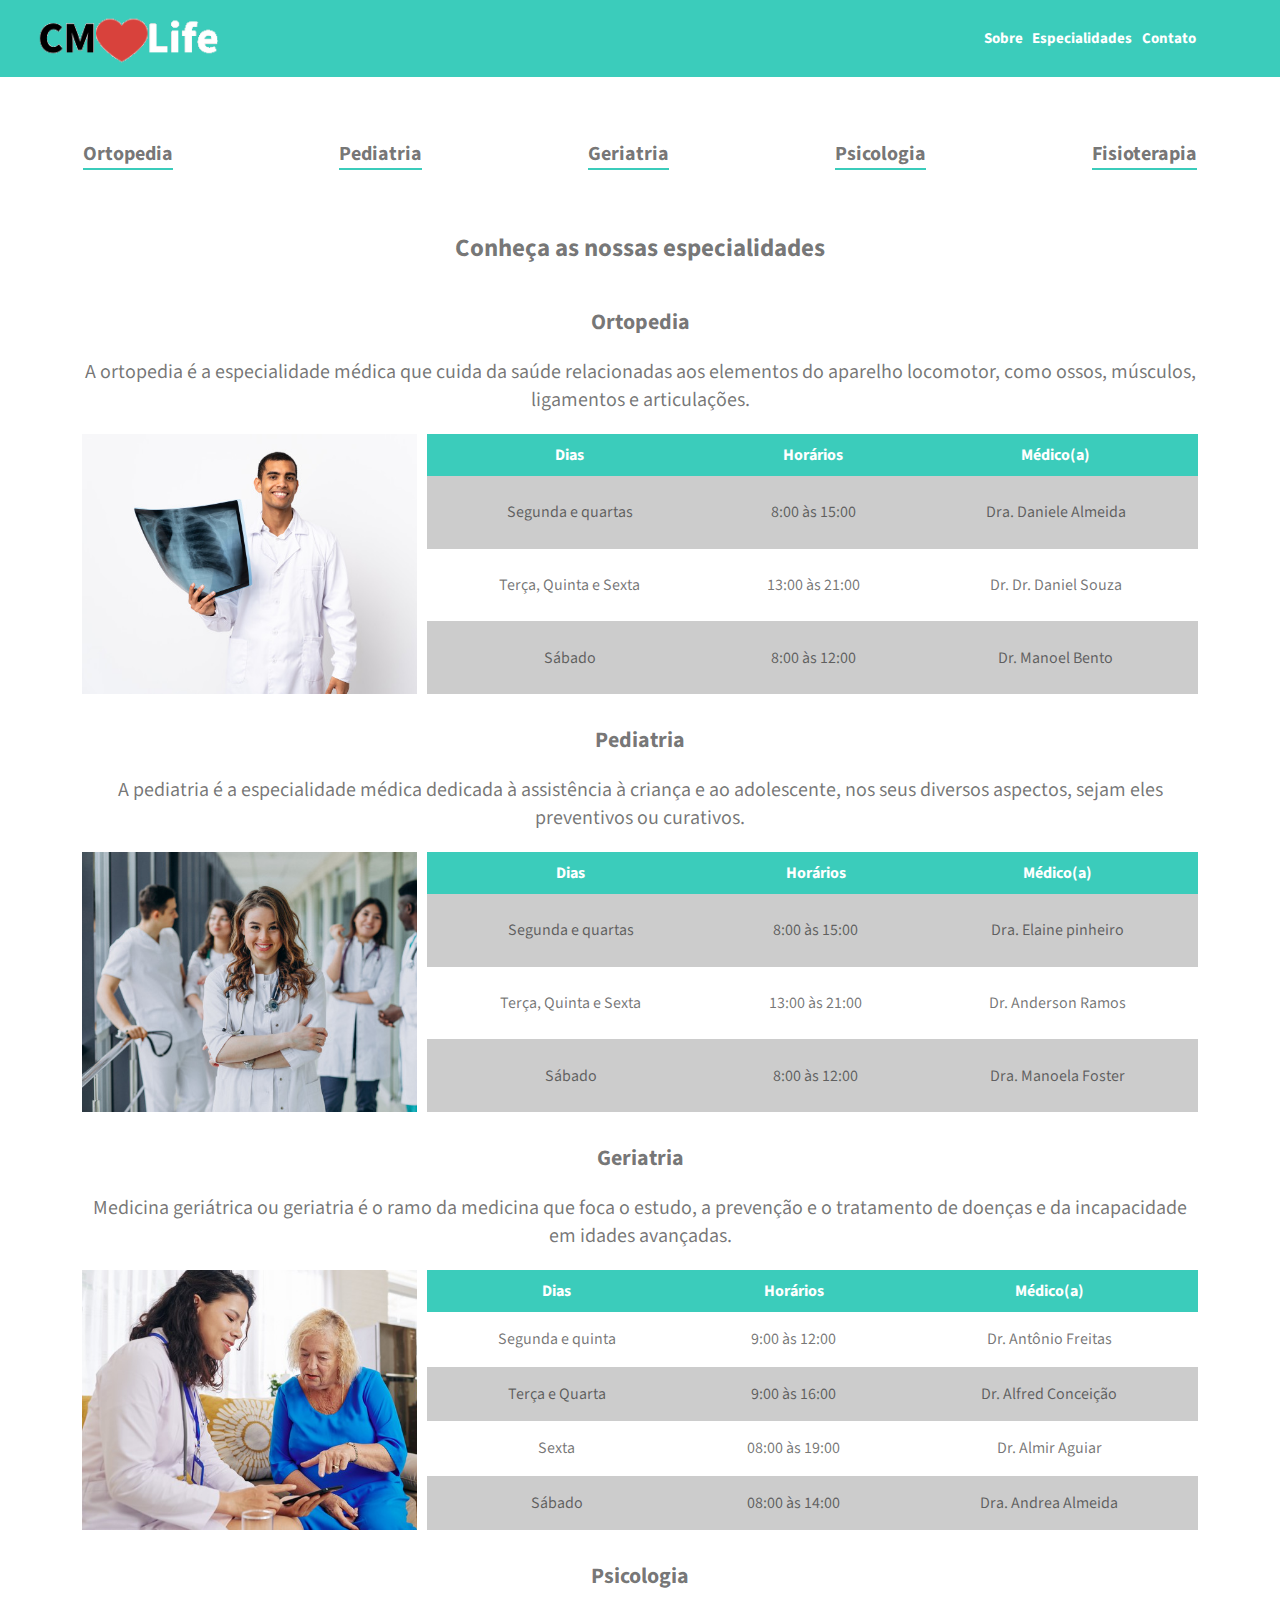
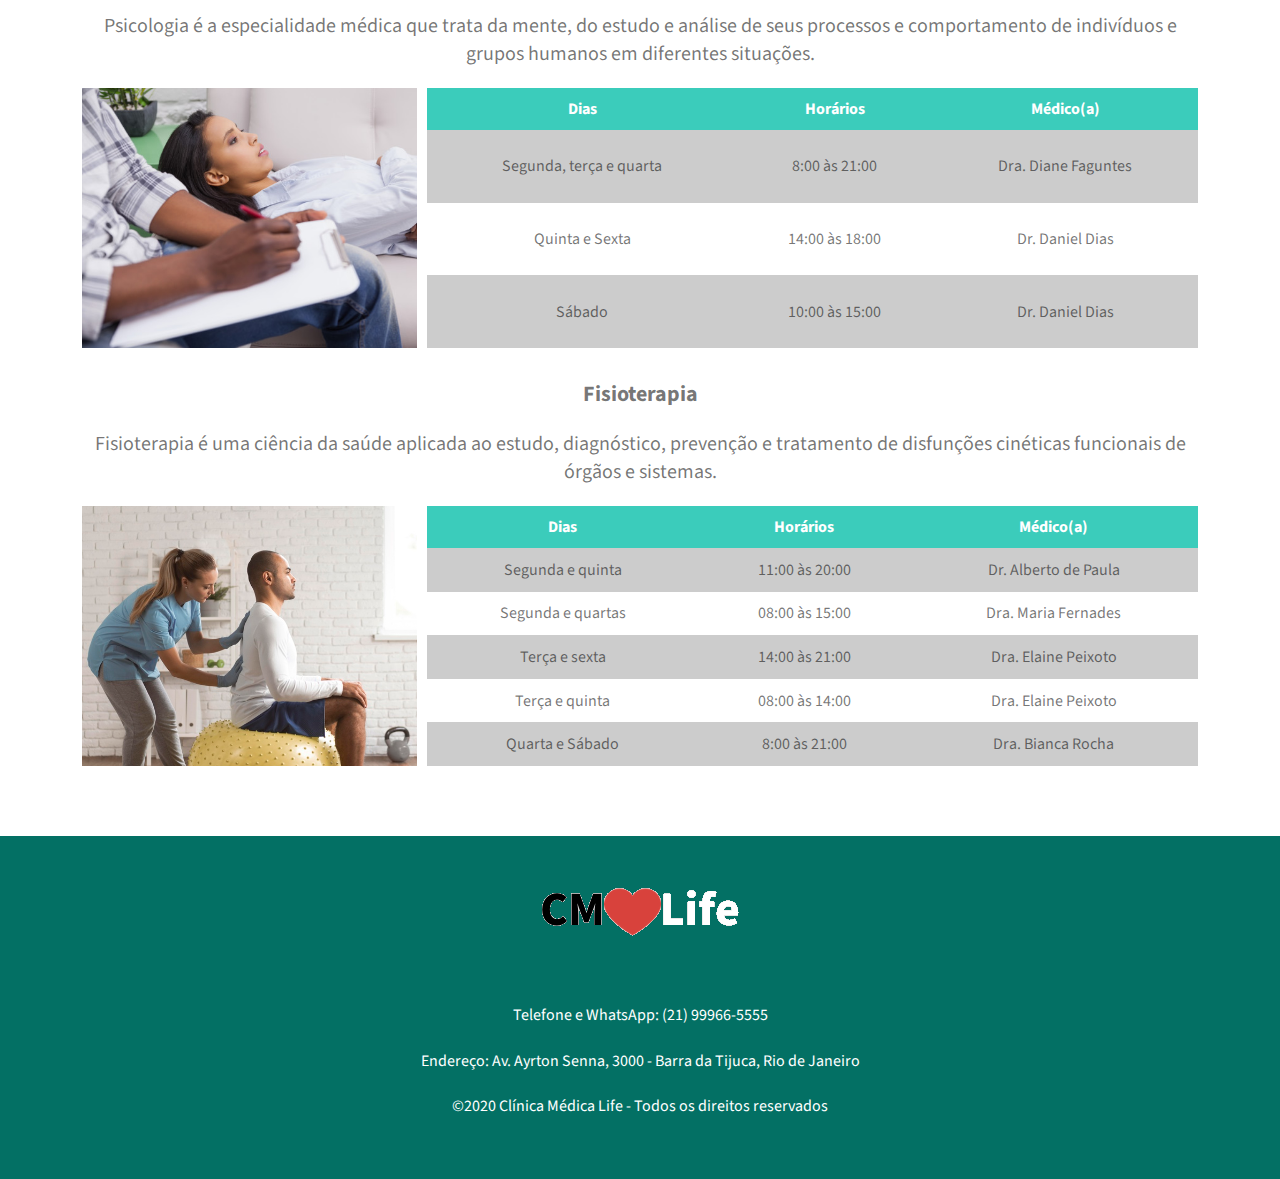
==== especialidades.html @ 5191e272 "correções de espaçamento" ====
<!DOCTYPE html>
<html lang="pt-br">

<head>
    <meta charset="UTF-8">
    <meta name="viewport" content="width=device-width, initial-scale=1.0">
    <link rel="stylesheet" href="css/estilos-home.css">
    <link rel="stylesheet" href="css/estilos-especialidades.css">
    <link rel="stylesheet" href="https://fonts.googleapis.com/css2?family=Source+Sans+Pro:ital,wght@0,200;0,300;0,400;0,600;0,700;0,900;1,200;1,300;1,400;1,600;1,700;1,900&display=swap
    ">
    <title>CMLife - Especialidades</title>
</head>

<body>
    <header>
        <div class="topo">
            <div class="logo-topo">
                <a href="index.html"><img src="assets/logo.png" alt="Logo CMLife" title="Clíniva Médica Life"></a>
            </div>
            <nav class="links-nav">
                <a href="#sobre">Sobre</a>
                <a href="especialidades.html">Especialidades</a>
                <a href="#contato">Contato</a>
            </nav>
        </div>
    </header>
    <main>
        <div class="topo-especialidades">
            <nav class="links-nav-especialidades">
                <a href="#ortopedia">Ortopedia</a>
                <a href="#pediatria">Pediatria</a>
                <a href="#geriatria">Geriatria</a>
                <a href="#psicologia">Psicologia</a>
                <a href="#fisioterapia">Fisioterapia</a>
            </nav>

            <div>
                <h1>Conheça as nossas especialidades</h1>
            </div>
        </div>
        <div class="sobre" id="ortopedia">
            <div class="especilidades-descricao">
                <div>
                    <h2>Ortopedia</h2>
                    <p>A ortopedia é a especialidade médica que cuida da saúde relacionadas aos elementos do aparelho
                        locomotor, como ossos, músculos, ligamentos e articulações.
                    </p>
                </div>
                <div class="div-img-e-tabela">
                    <div class="img-medico">
                    </div>
                    <div class="div-tabela">
                        <table class="tabela">
                            <thead>
                                <tr>
                                    <th>Dias</th>
                                    <th>Horários</th>
                                    <th>Médico(a)</th>
                                </tr>
                            </thead>
                            <tbody>
                                <tr>
                                    <td>Segunda e quartas</td>
                                    <td>8:00 às 15:00</td>
                                    <td>Dra. Daniele Almeida</td>
                                </tr>
                                <tr>
                                    <td>Terça, Quinta e Sexta</td>
                                    <td>13:00 às 21:00</td>
                                    <td>Dr. Dr. Daniel Souza</td>

                                </tr>
                                <tr>

                                    <td>Sábado</td>
                                    <td>8:00 às 12:00</td>
                                    <td>Dr. Manoel Bento</td>

                                </tr>
                        </table>
                    </div>
                </div>
            </div>
            <div class="especilidades-descricao" id="pediatria">
                <div>
                    <h2>Pediatria</h2>
                    <p>A pediatria é a especialidade médica dedicada à assistência à criança e ao adolescente, nos
                        seus
                        diversos aspectos, sejam eles preventivos ou curativos.
                    </p>
                </div>
                <div class="div-img-e-tabela">
                    <div class="img-medico">
                    </div>
                    <div class="div-tabela">
                        <table class="tabela">
                            <thead>
                                <tr>
                                    <th>Dias</th>
                                    <th>Horários</th>
                                    <th>Médico(a)</th>
                                </tr>
                            </thead>
                            <tbody>
                                <tr>
                                    <td>Segunda e quartas</td>
                                    <td>8:00 às 15:00</td>
                                    <td>Dra. Elaine pinheiro</td>
                                </tr>
                                <tr>
                                    <td>Terça, Quinta e Sexta</td>
                                    <td>13:00 às 21:00</td>
                                    <td>Dr. Anderson Ramos</td>
                                </tr>
                                <tr>
                                    <td>Sábado</td>
                                    <td>8:00 às 12:00</td>
                                    <td>Dra. Manoela Foster</td>
                                </tr>
                            </tbody>
                        </table>
                    </div>
                </div>
            </div>
            <div class="especilidades-descricao" id="geriatria">
                <div>
                    <h2>Geriatria</h2>
                    <p>Medicina geriátrica ou geriatria é o ramo da medicina que foca o estudo, a prevenção e o
                        tratamento
                        de doenças e da incapacidade em idades avançadas.
                    </p>
                </div>
                <div class="div-img-e-tabela">
                    <div class="img-medico">
                    </div>
                    <div class="div-tabela">
                        <table class="tabela">
                            <thead>
                                <tr>
                                    <th>Dias</th>
                                    <th>Horários</th>
                                    <th>Médico(a)</th>
                                </tr>
                            </thead>
                            <tbody>
                                <tr>
                                    <td>Segunda e quinta</td>
                                    <td>9:00 às 12:00</td>
                                    <td>Dr. Antônio Freitas</td>
                                </tr>
                                <tr>
                                    <td>Terça e Quarta</td>
                                    <td>9:00 às 16:00</td>
                                    <td>Dr. Alfred Conceição</td>
                                </tr>
                                <tr>
                                    <td>Sexta</td>
                                    <td>08:00 às 19:00</td>
                                    <td>Dr. Almir Aguiar</td>
                                </tr>
                                <tr>
                                    <td>Sábado</td>
                                    <td>08:00 às 14:00</td>
                                    <td>Dra. Andrea Almeida</td>
                                </tr>
                            </tbody>
                        </table>
                    </div>
                </div>
            </div>
            <div class="especilidades-descricao" id="psicologia">
                <div>
                    <h2>Psicologia</h2>
                    <p>Psicologia é a especialidade médica que trata da mente, do estudo e análise de seus
                        processos e
                        comportamento de indivíduos e grupos humanos em diferentes situações.
                    </p>
                </div>
                <div class="div-img-e-tabela">
                    <div class="img-medico"> </div>
                    <div class="div-tabela">
                        <table class="tabela">
                            <thead>
                                <tr>
                                    <th>Dias</th>
                                    <th>Horários</th>
                                    <th>Médico(a)</th>
                                </tr>
                            </thead>
                            <tbody>
                                <tr>
                                    <td>Segunda, terça e quarta</td>
                                    <td>8:00 às 21:00</td>
                                    <td>Dra. Diane Faguntes</td>

                                </tr>
                                <tr>

                                    <td>Quinta e Sexta</td>
                                    <td>14:00 às 18:00</td>
                                    <td>Dr. Daniel Dias</td>
                                </tr>
                                <tr>
                                    <td>Sábado</td>
                                    <td>10:00 às 15:00</td>
                                    <td>Dr. Daniel Dias</td>
                                </tr>
                            </tbody>
                        </table>
                    </div>
                </div>
            </div>
            <div class="especilidades-descricao" id="fisioterapia">
                <div>
                    <h2>Fisioterapia</h2>
                    <p>Fisioterapia é uma ciência da saúde aplicada ao estudo, diagnóstico, prevenção e
                        tratamento de disfunções cinéticas funcionais de órgãos e sistemas.
                    </p>
                </div>
                <div class="div-img-e-tabela">
                    <div class="img-medico">
                    </div>
                    <div class="div-tabela">
                        <table class="tabela">
                            <thead>
                                <tr>
                                    <th>Dias</th>
                                    <th>Horários</th>
                                    <th>Médico(a)</th>
                                </tr>
                            </thead>
                            <tbody>
                                <tr>
                                    <td>Segunda e quinta</td>
                                    <td>11:00 às 20:00</td>
                                    <td>Dr. Alberto de Paula</td>
                                </tr>
                                <tr>
                                    <td>Segunda e quartas</td>
                                    <td>08:00 às 15:00</td>
                                    <td>Dra. Maria Fernades</td>
                                </tr>
                                <tr>
                                    <td>Terça e sexta</td>
                                    <td>14:00 às 21:00</td>
                                    <td>Dra. Elaine Peixoto</td>
                                </tr>
                                <tr>
                                    <td>Terça e quinta</td>
                                    <td>08:00 às 14:00</td>
                                    <td>Dra. Elaine Peixoto</td>
                                </tr>
                                <tr>
                                    <td>Quarta e Sábado</td>
                                    <td>8:00 às 21:00</td>
                                    <td>Dra. Bianca Rocha</td>
                                </tr>
                            </tbody>
                        </table>
                    </div>
                </div>
            </div>
        </main>
    <footer>
        <div id="rodape" class="rodape secoes">
            <img src="assets/logo.png" alt="Logo CMLife">
            <div class="rodape">
                <p>Telefone e WhatsApp: (21) 99966-5555</p>
                <p>Endereço: Av. Ayrton Senna, 3000 - Barra da Tijuca, Rio de Janeiro</p>
                <p>©2020 Clínica Médica Life - Todos os direitos reservados</p>
            </div>

        </div>
    </footer>
</body>

</html>
---- css/estilos-home.css ----
/* ****PARA TODAS AS TELAS**** */
* {
    padding: 0;
    margin: 0;
    font-family: 'Source Sans Pro', sans-serif;
    box-sizing: border-box;
}

h2,
h3 {
    padding-bottom: 20px;
}

h3 {
    padding-top: 50px;

}

body {
    margin: 0 auto;
}


header {
    background-color: #3bccbb;
    display: flex;
    margin: 0 auto;
    padding: 3%;
    width: 100%;
    height: 60px;
    position: fixed;
}

main {
    margin-bottom: 20px;
    width: 100%;
    position: relative;
    z-index: -1;
}

.topo {
    display: flex;
    flex-wrap: wrap;
    align-items: center;
    justify-content: space-between;
    width: 100%;
    height: 100%;
    position: relative;
}

.logo-topo {
    height: 100%;
    display: flex;
    align-items: center;
    padding-top: 5px;
}


.logo-topo img {
    width: 100%;
}

.links-nav {
    display: flex;
    align-items: center;
    justify-content: center;
    flex-direction: row;
}

.links-nav a {
    width: 100%;
    color: #ffffff;
    font-weight: bold;
    text-decoration: none;
    text-align: center;
    padding: 2% 0 2% 5%;
}

.links-nav a:hover {
    color: #0000008c;
}

.banner {
    display: flex;
    flex-flow: column wrap;
    height: 200px;
    background-image: url("../assets/recepcao.png");
    background-size: cover;
    background-repeat: no-repeat;
    background-position-y: 50%;
    justify-content: center;
    align-items: center;
    position: relative;
    top: 60px;
    z-index: -1;

}

.h1-banner {
    justify-content: center;
    width: 100%;
    padding-left: 20px;
}

.h1-banner h1 {
    color: #ffffff;
    text-transform: uppercase;
    font-weight: 600;
    padding: 0;
}

.sobre {
    color: #0000008c;
    text-align: center;
    padding: 40px 20px;
    display: flex;
    flex-direction: column;
    justify-content: center;
    align-items: center;
    position: relative;
    top: 60px;
}

.lista {
    text-align: left;
    padding-left: 5%;
    color: #0000008c;
}

.lista li {
    color: #0000008c;
}

.multiespecialidades {
    display: flex;
    flex-direction: column;
    justify-content: center;
    align-items: center;
}

.sobre-multiespecialidades {
    padding: 30px 0 40px 0;
}

.multiespecialidades-img figcaption {
    padding: 5% 0 2% 0;
}

.buton {
    display: flex;
    align-items: center;
    background-color: #3bccbb;
    padding: 1%;
    color: #ffffff;
    height: 50px;
}

.buton a {
    color: #ffffff;
    text-decoration: none;
    width: 100%;
}

.contato {
    margin-bottom: 50px;
}

footer {
    background-color: #037064;
}

.rodape {
    background-color: #037064;
    justify-content: center;
    align-items: center;
    text-align: center;
    display: block;
    padding: 2%;
    max-height: 15%;
    margin: auto;
}

.rodape div {
    max-height: 50%;
    min-width: 50%;
}

.rodape img {
    max-width: 40%;
}

.rodape p,
li {
    color: #ffffff;
    justify-content: center;
    padding: 1%;

}

iframe {
    width: 100%;
    height: 300px;
    padding-top: 20px;
}


/* ****TELAS A PARTIR DE 320PX ATÉ 425PX**** */
@media (min-width: 320px) and (max-width: 425px) {
    body {
        max-width: 425px;
    }

    .logo-topo {
        width: 27%;
    }

    .links-nav {
        position: absolute;
        right: 7%;
    }

    .links-nav a {
        font-size: 12px;
    }

    .h1-banner h1 {
        font-size: 16px;
    }

    .sobre {
        font-size: 20px;
    }

    .sobre h2 {
        font-size: 20px;
    }

    .sobre h3 {
        font-size: 16px;
    }

    .sobre p,
    li {
        font-size: 16px;
    }

    .lista ul {
        padding-left: 30px;
    }

    .sobre-multiespecialidades {
        display: flex;
        align-items: center;
        justify-content: space-between;
        width: 100%;
        flex-flow: column wrap;
        padding-bottom: 10px;
    }

    .multiespecialidades-img {
        width: 80%;
        height: 200px;
        margin-bottom: 20%;
        border-radius: 2%;
        box-shadow: 0 0 10px #0000008c;
    }

    .multiespecialidades-img figure {
        width: 100%;
        height: 100%;
        background-size: cover;
        border-radius: 2%;
        background-repeat: no-repeat;
    }

    .ortopedia {
        background-image: url("../assets/ortopedia1.png");
        background-position: center;
    }

    .pediatria {
        background-image: url("../assets/pediatra.png");
        background-position-x: -50px;
    }

    .geriatria {
        background-image: url("../assets/geriatra.png");
        background-position: center;
    }

    .buton {
        background-color: #3bccbb;
        color: #ffffff;
        width: 50%;

    }

    .buton a {
        color: #ffffff;
        text-decoration: none;
        width: 100%;
    }

}

/* ****TELAS A PARTIR DE 426PX**** */

@media (min-width: 426px) {

    .links-nav {
        position: absolute;
        right: 5%;
    }

    .links-nav a {
        font-size: 15px;
        width: 100%;
    }

}

/* ****TELAS A PARTIR DE 426PX ATÉ 768PX**** */

@media (min-width: 426px) and (max-width: 768px) {

    body {
        max-width: 768px;
    }

    .logo-topo {
        width: 20%;
    }

    .h1-banner h1 {
        font-size: 20px;
    }

    .multiespecialidades {
        width: 90%;
    }

    .sobre-multiespecialidades {
        display: flex;
        align-items: center;
        justify-content: center;
        width: 100%;
        height: 600px;
        flex-wrap: wrap;
        gap: 30px;
    }


    .multiespecialidades-img {
        width: 35%;
        height: 200px;
        border-radius: 2%;
        box-shadow: 0 0 10px #0000008c;
    }

    .multiespecialidades-img figure {
        width: 100%;
        height: 100%;
        background-size: cover;
        border-radius: 2%;
        background-repeat: no-repeat;
    }

    .ortopedia {
        background-image: url("../assets/ortopedia1.png");
        background-position: center;
    }

    .pediatria {
        background-image: url("../assets/pediatra.png");
        background-position-x: -50px;
    }

    .geriatria {
        background-image: url("../assets/geriatra.png");
        background-position: center;
    }

}

/* ****TELAS A PARTIR DE 769PX**** */

@media (min-width: 769px) {

    body {
        max-width: 1024;
    }

    .logo-topo {
        width: 15%;
    }

    .links-nav {
        position: absolute;
        right: 5%;
    }

    .sobre {
        margin: auto;
        justify-content: center;
        align-items: center;
        text-align: center;
        font-size: 20px;
    }


    .sobre-img-e-lista {
        display: flex;
        width: 100%;
        align-items: center;
        padding: 0 5%;
        justify-content: center;
    }

    .sobre-medico {
        background-image: url("../assets/medico.jpg");
        background-repeat: no-repeat;
        background-position: center;
        height: 250px;
        background-size: contain;
        width: 35%;
    }

    .sobre-img-e-lista img {
        width: 40%;
    }

    .sobre-img-e-lista h3 {
        text-transform: uppercase;
    }


    .sobre-multiespecialidades {
        display: flex;
        align-items: center;
        justify-content: space-around;
        margin: auto;
        width: 100%;
        margin-bottom: 40px;
    }

    .multiespecialidades-img {
        width: 25%;
        height: 200px;
        box-shadow: 0 0 10px #0000008c;
    }

    .multiespecialidades-img figure {
        width: 100%;
        height: 100%;
        background-position: center;
        background-size: cover;
        border-radius: 2%;
    }

    .ortopedia {
        background-image: url("../assets/ortopedia1.png");

    }

    .pediatria {
        background-image: url("../assets/pediatra.png");
    }

    .geriatria {
        background-image: url("../assets/geriatra.png");
    }

}
---- css/estilos-especialidades.css ----
/* ****PARA TODAS AS TELAS**** */
h1 {
    font-size: 25px;
    color: #0000008c;
    text-align: center;
}
body{
    margin: 0 auto;
}

main {
    margin: 0 auto;
    display: flex;
    flex-direction: column;
}

.topo-especialidades {
    display: flex;
    flex-direction: column;
    width: 100%;
}

.sobre{
    position: relative;
    top: 0;
}

.links-nav-especialidades {
    display: flex;
    justify-content: space-around;
    align-items: center;
    text-align: center;
    padding: 20px 0;
    margin: 60px 0 40px 0;
}

.links-nav-especialidades a {
    text-align: center;
    color: #0000008c;
    font-weight: bold;
    text-decoration: none;
    border-bottom: 2px solid #3bccbb;
}

.links-nav-especialidades a:hover {
    color: #00000059;
}

.especilidades-descricao {
    padding-bottom: 30px;
    width: 90%;
}

.especilidades-descricao h2 {
    font-size: 22px;
}

.div-img-e-tabela {
    display: flex;
    align-items: center;
    flex-wrap: wrap;
    padding-top: 20px;
    width: 100%;
    height: 280px;
    justify-content: center;

}

.div-tabela {
    height: 100%;
    align-items: center;
}

table {
    height: 100%;
    width: 100%;
    border-spacing: 0;
}

table thead tr th {
    padding: 10px;
    color: #ffffff;
}

table tbody tr td {
    padding: 10px;
}

table thead tr:first-of-type {
    background-color: #3bccbb;
}

table tbody tr:nth-last-of-type(odd) {
    background-color: #00000033;
}


/* ****TELAS ATÉ 768PX**** */

@media (max-width: 768px) {

    h2 {
        font-size: 18px;
    }

    .links-nav-especialidades {
        width: 100%;
        justify-content: center;
        flex-wrap: wrap;
    }

    .links-nav-especialidades a {
        font-size: 16px;
        justify-content: center;
        width: 80px;
        margin: 10px;
    }


    .div-img-e-tabela {
        justify-content: center;
    }

    .div-tabela {
        width: 100%;
    }


    table {
        font-size: 14px;
    }

}

/* ****TELAS A PARTIR DE 769PX**** */

@media (min-width: 769px) {

    main {
        padding-top: 60px;
    }

    .links-nav-especialidades a {
        font-size: 20px;
        justify-content: space-between;
        margin: 0 20px;

    }
    .img-medico {
        height: 100%;
        width: 30%;
    }

    .div-img-e-tabela {
        justify-content: space-between;
    }

    #ortopedia .img-medico {
        background-image: url("/assets/ortopedia.png");
        background-size: cover;
        background-repeat: no-repeat;
    }

    #pediatria .img-medico {
        background-image: url("/assets/pediatra2.png");
    }

    #geriatria .img-medico {
        background-image: url("/assets/geriatra.png");
    }

    #psicologia .img-medico {
        background-image: url("/assets/psicologo.png");
    }

    #fisioterapia .img-medico {
        background-image: url("/assets/fisioterapia.png");

    }

    .div-tabela {
        flex-grow: 1;
        margin-left: 10px;
        height: 100%;
        align-items: center;
    }
    
    table {
        font-size: 16px;
    }
}
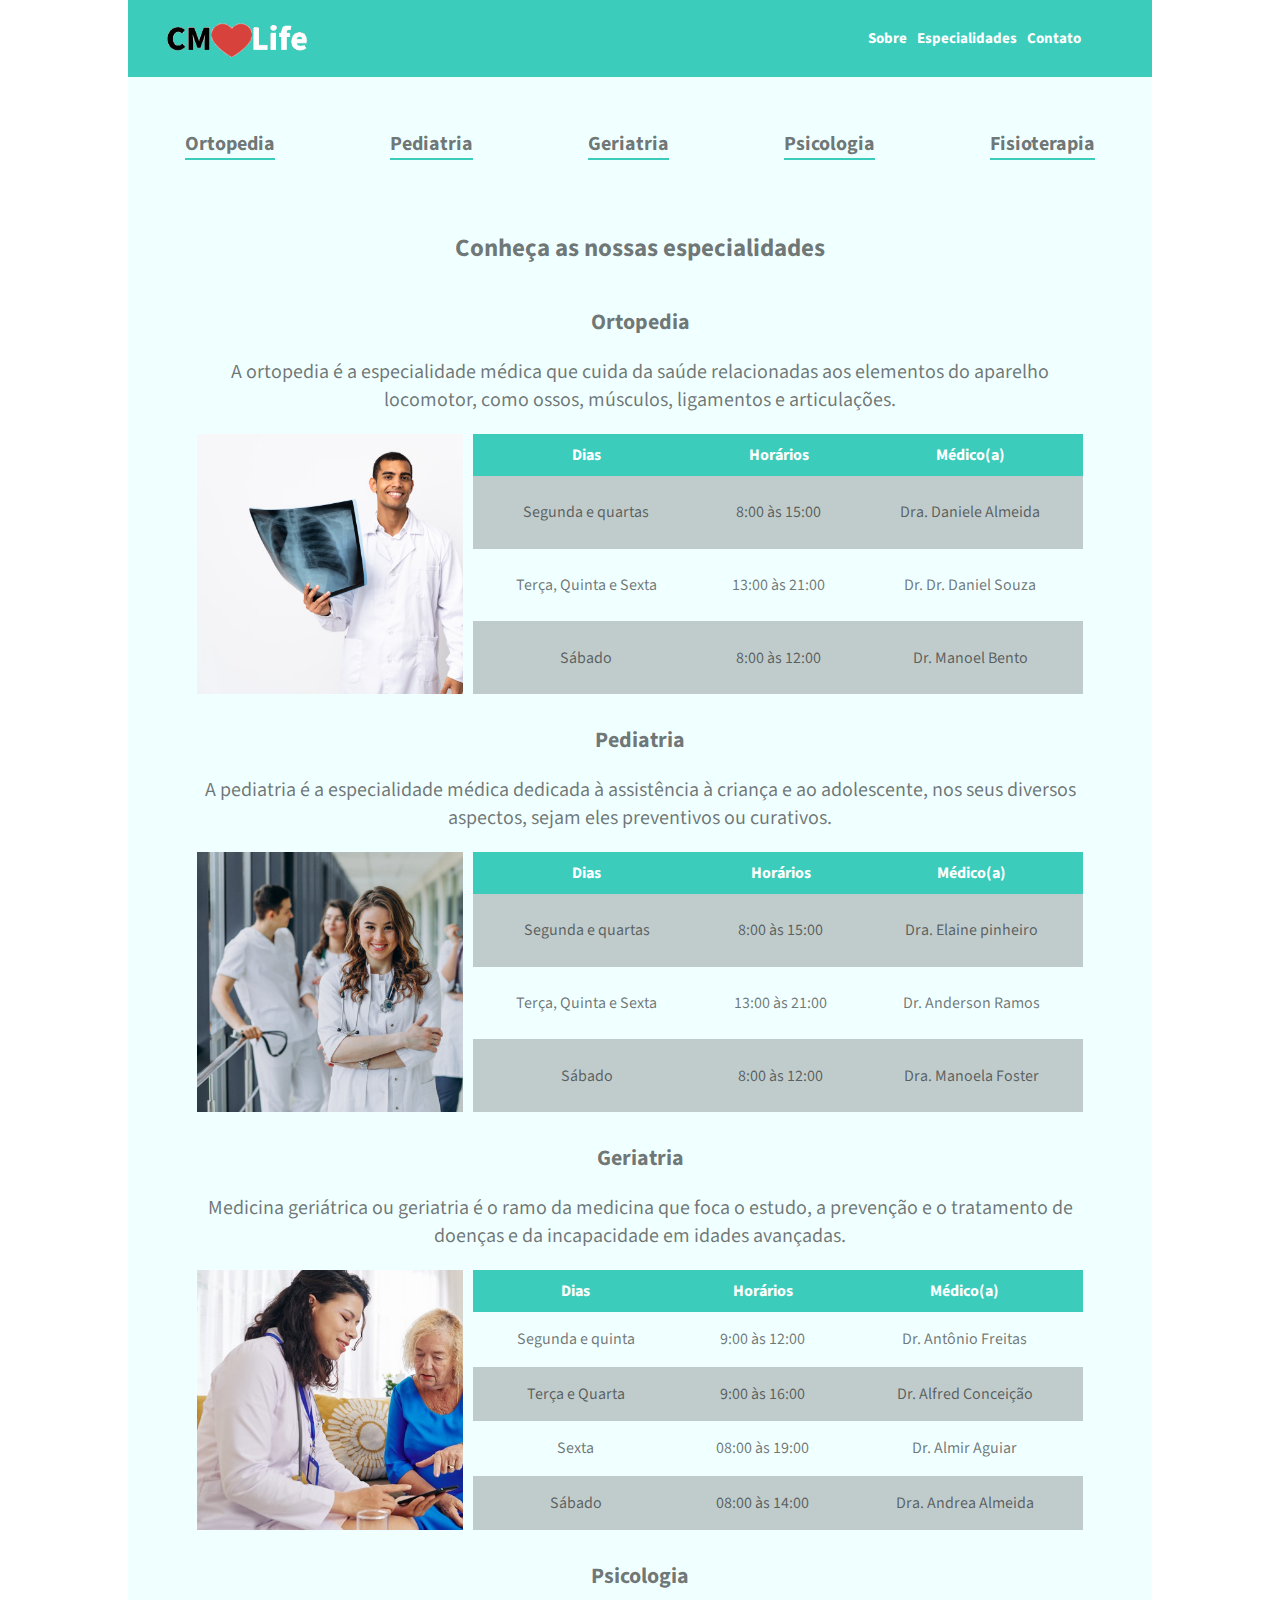
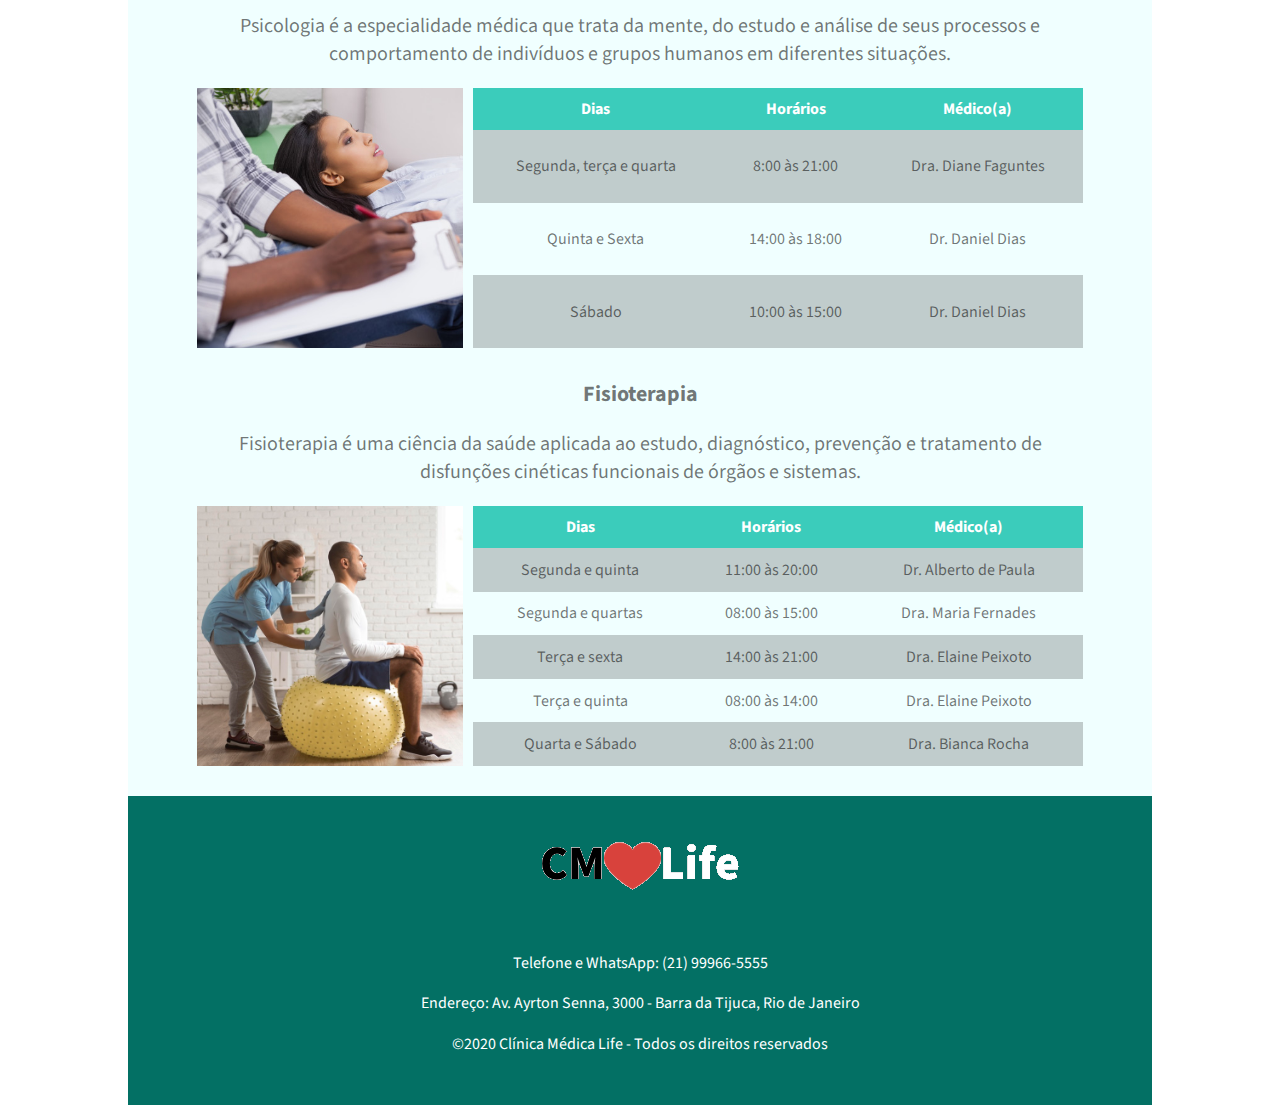
==== commit 27160a97: "Ajustes de posição e fundo" ====
--- a/especialidades.html
+++ b/especialidades.html
@@ -18,9 +18,9 @@
                 <a href="index.html"><img src="assets/logo.png" alt="Logo CMLife" title="Clíniva Médica Life"></a>
             </div>
             <nav class="links-nav">
-                <a href="#sobre">Sobre</a>
+                <a href="index.html#sobre">Sobre</a>
                 <a href="especialidades.html">Especialidades</a>
-                <a href="#contato">Contato</a>
+                <a href="index.html#contato">Contato</a>
             </nav>
         </div>
     </header>
--- a/css/estilos-home.css
+++ b/css/estilos-home.css
@@ -18,6 +18,9 @@
 
 body {
     margin: 0 auto;
+    max-width: 1024px;
+    background-color: #ffffff;
+
 }
 
 
@@ -29,13 +32,18 @@
     width: 100%;
     height: 60px;
     position: fixed;
+    max-width: 1024px;
 }
 
 main {
+    display: flex;
+    flex-direction: column;
     margin-bottom: 20px;
     width: 100%;
     position: relative;
+    top: 60px;
     z-index: -1;
+    background-color: azure;
 }
 
 .topo {
@@ -88,10 +96,12 @@
     background-size: cover;
     background-repeat: no-repeat;
     background-position-y: 50%;
+    position: absolute;
+    top: 0;
     justify-content: center;
     align-items: center;
     position: relative;
-    top: 60px;
+    top: 0px;
     z-index: -1;
 
 }
@@ -117,8 +127,6 @@
     flex-direction: column;
     justify-content: center;
     align-items: center;
-    position: relative;
-    top: 60px;
 }
 
 .lista {
@@ -131,7 +139,7 @@
     color: #0000008c;
 }
 
-.multiespecialidades {
+.div-multiespecialidades {
     display: flex;
     flex-direction: column;
     justify-content: center;
@@ -146,16 +154,19 @@
     padding: 5% 0 2% 0;
 }
 
-.buton {
+.button {
     display: flex;
     align-items: center;
     background-color: #3bccbb;
     padding: 1%;
-    color: #ffffff;
+    width: 150px;
     height: 50px;
 }
-
-.buton a {
+.button a:hover{
+   color: #0000008c;
+}
+
+.button a {
     color: #ffffff;
     text-decoration: none;
     width: 100%;
@@ -164,9 +175,14 @@
 .contato {
     margin-bottom: 50px;
 }
+iframe {
+    width: 100%;
+    height: 300px;
+    padding-top: 20px;
+}
 
 footer {
-    background-color: #037064;
+    background-color: #037064;   
 }
 
 .rodape {
@@ -178,6 +194,7 @@
     padding: 2%;
     max-height: 15%;
     margin: auto;
+
 }
 
 .rodape div {
@@ -197,16 +214,12 @@
 
 }
 
-iframe {
-    width: 100%;
-    height: 300px;
-    padding-top: 20px;
-}
+
 
 
 /* ****TELAS A PARTIR DE 320PX ATÉ 425PX**** */
 @media (min-width: 320px) and (max-width: 425px) {
-    body {
+    main {
         max-width: 425px;
     }
 
@@ -288,19 +301,6 @@
         background-position: center;
     }
 
-    .buton {
-        background-color: #3bccbb;
-        color: #ffffff;
-        width: 50%;
-
-    }
-
-    .buton a {
-        color: #ffffff;
-        text-decoration: none;
-        width: 100%;
-    }
-
 }
 
 /* ****TELAS A PARTIR DE 426PX**** */
@@ -323,9 +323,6 @@
 
 @media (min-width: 426px) and (max-width: 768px) {
 
-    body {
-        max-width: 768px;
-    }
 
     .logo-topo {
         width: 20%;
@@ -335,7 +332,7 @@
         font-size: 20px;
     }
 
-    .multiespecialidades {
+    .div-multiespecialidades{
         width: 90%;
     }
 
@@ -385,9 +382,9 @@
 /* ****TELAS A PARTIR DE 769PX**** */
 
 @media (min-width: 769px) {
-
-    body {
-        max-width: 1024;
+   
+    .banner{
+        /* background-position-y: 50%; */
     }
 
     .logo-topo {
@@ -410,27 +407,32 @@
 
     .sobre-img-e-lista {
         display: flex;
-        width: 100%;
+        width: 800px;
+        height: 310px;
+        justify-content: center;
         align-items: center;
-        padding: 0 5%;
-        justify-content: center;
+        padding: 2% 5%;
     }
 
     .sobre-medico {
-        background-image: url("../assets/medico.jpg");
+        background-image: url("../assets/medico.png");
         background-repeat: no-repeat;
-        background-position: center;
-        height: 250px;
+        background-position: top;
+        width: 60%;
+        height: 100%;
         background-size: contain;
-        width: 35%;
-    }
-
-    .sobre-img-e-lista img {
-        width: 40%;
     }
 
     .sobre-img-e-lista h3 {
+        padding: 0;
         text-transform: uppercase;
+    }
+
+    .div-tit-lista{
+        display: flex;
+        flex-direction: column;
+        width: 600px;
+        height: 100%;
     }
 
 
@@ -470,4 +472,4 @@
         background-image: url("../assets/geriatra.png");
     }
 
-}+}
--- a/css/estilos-especialidades.css
+++ b/css/estilos-especialidades.css
@@ -4,25 +4,9 @@
     color: #0000008c;
     text-align: center;
 }
-body{
-    margin: 0 auto;
-}
 
-main {
-    margin: 0 auto;
-    display: flex;
-    flex-direction: column;
-}
-
-.topo-especialidades {
-    display: flex;
-    flex-direction: column;
-    width: 100%;
-}
-
-.sobre{
-    position: relative;
-    top: 0;
+.topo-especialidades{
+    padding: 20px 20px 0 20x;
 }
 
 .links-nav-especialidades {
@@ -30,8 +14,7 @@
     justify-content: space-around;
     align-items: center;
     text-align: center;
-    padding: 20px 0;
-    margin: 60px 0 40px 0;
+    padding: 20px 0 30px 0;
 }
 
 .links-nav-especialidades a {
@@ -40,6 +23,8 @@
     font-weight: bold;
     text-decoration: none;
     border-bottom: 2px solid #3bccbb;
+    justify-content: center;
+    margin: 10px;
 }
 
 .links-nav-especialidades a:hover {
@@ -111,9 +96,7 @@
 
     .links-nav-especialidades a {
         font-size: 16px;
-        justify-content: center;
         width: 80px;
-        margin: 10px;
     }
 
 
@@ -136,16 +119,20 @@
 
 @media (min-width: 769px) {
 
-    main {
-        padding-top: 60px;
+    .topo-especialidades {
+        padding: 40px 0 0 0;
+
+    }
+
+    .links-nav-especialidades  {
+        padding-bottom: 60px;
+
     }
 
     .links-nav-especialidades a {
         font-size: 20px;
-        justify-content: space-between;
-        margin: 0 20px;
+    }
 
-    }
     .img-medico {
         height: 100%;
         width: 30%;
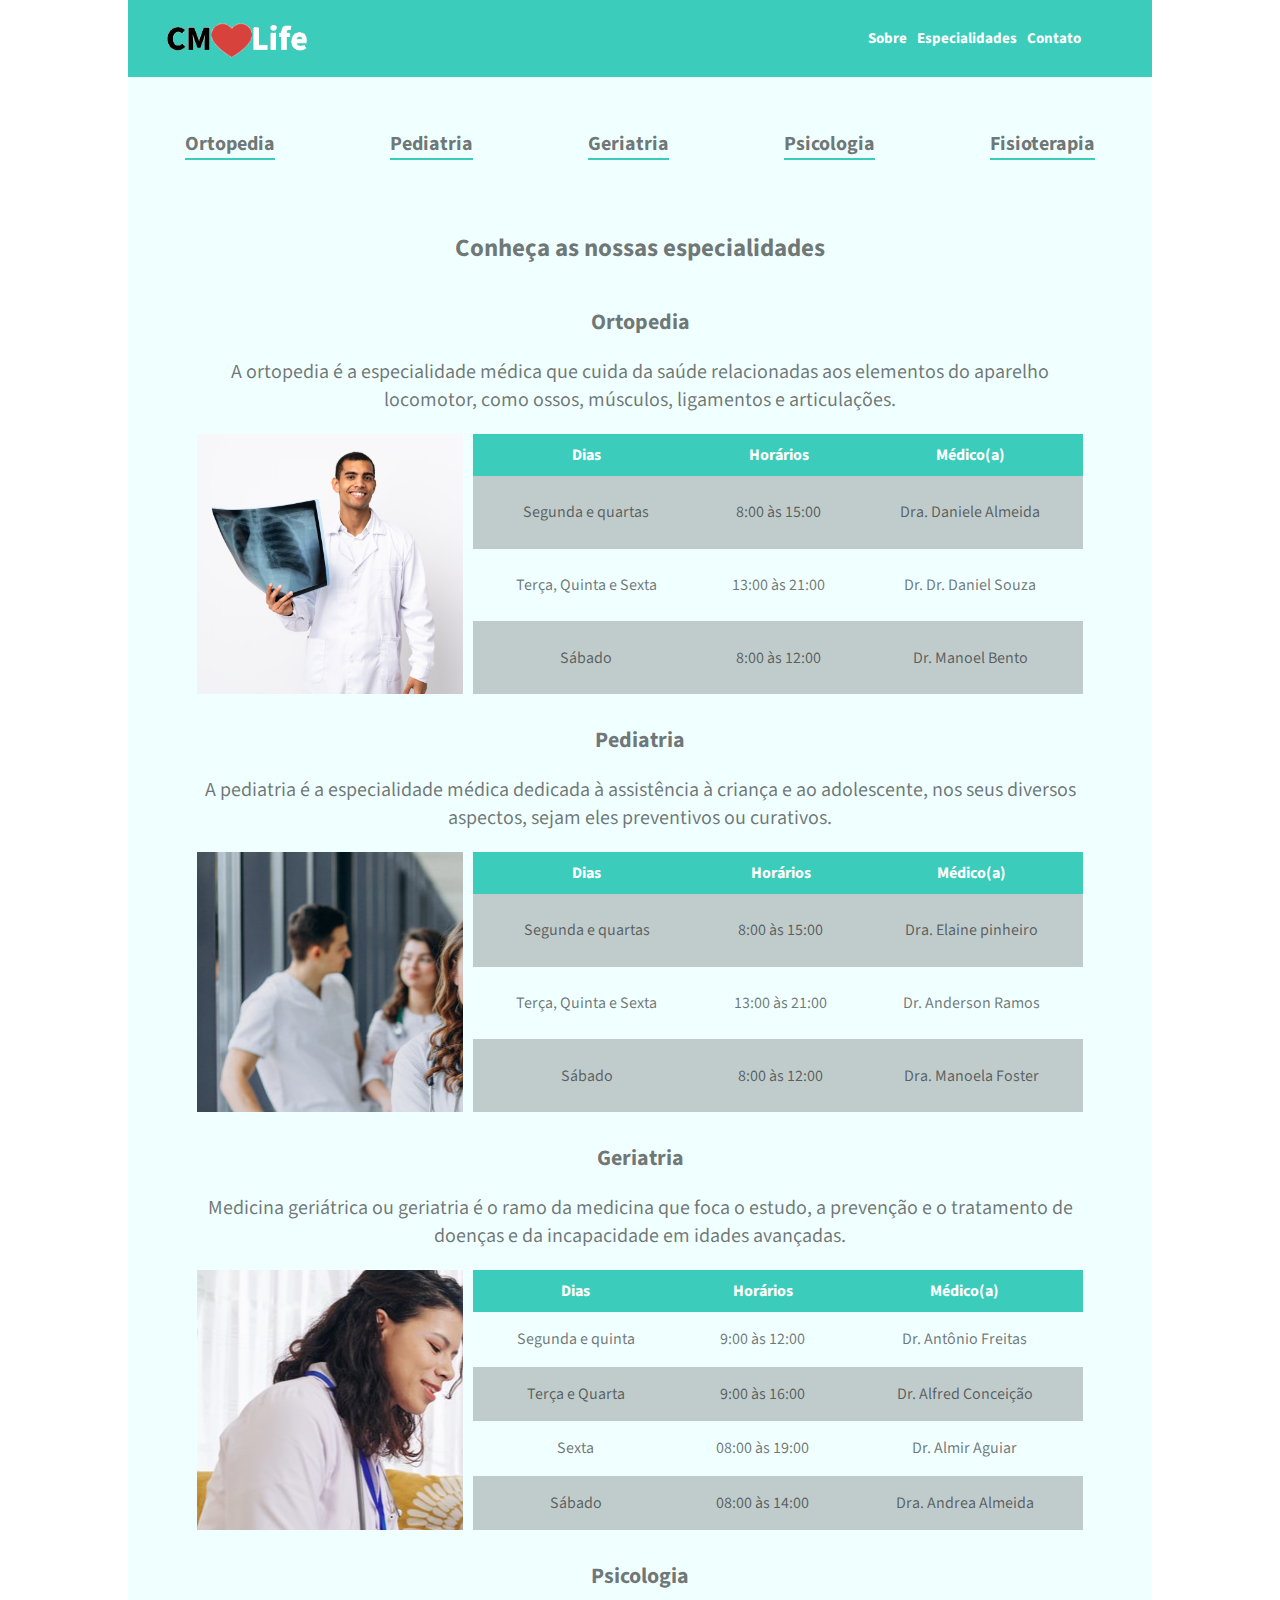
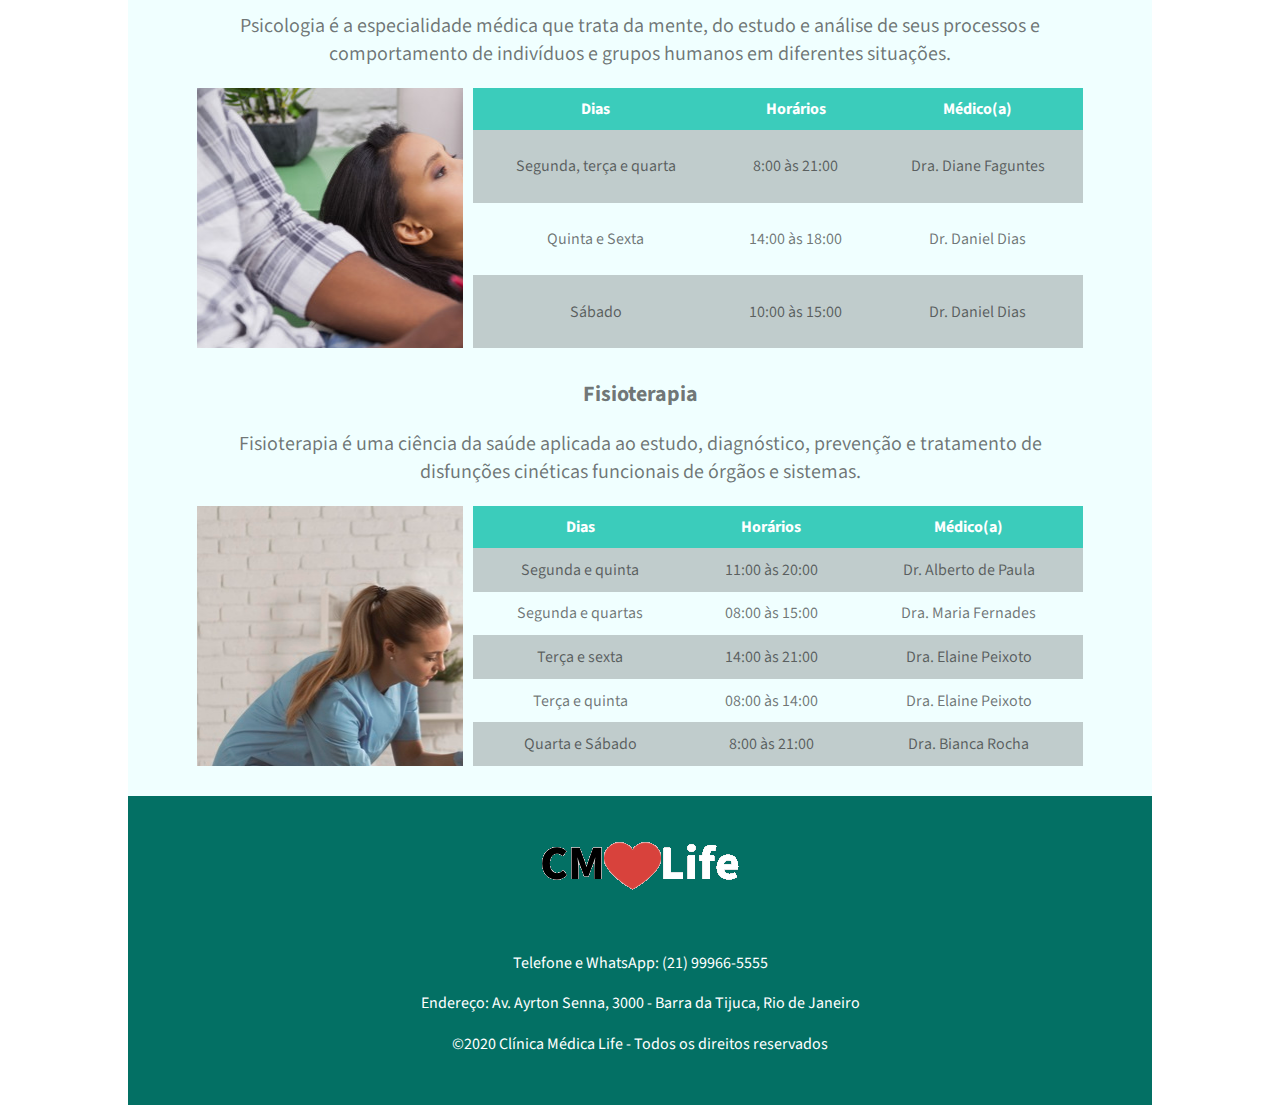
==== commit 5e38195e: "Ajuste posição imagem ortopedia" ====
--- a/especialidades.html
+++ b/especialidades.html
@@ -38,8 +38,8 @@
                 <h1>Conheça as nossas especialidades</h1>
             </div>
         </div>
-        <div class="sobre" id="ortopedia">
-            <div class="especilidades-descricao">
+        <div class="sobre">
+            <div class="especilidades-descricao" id="ortopedia">
                 <div>
                     <h2>Ortopedia</h2>
                     <p>A ortopedia é a especialidade médica que cuida da saúde relacionadas aos elementos do aparelho
--- a/css/estilos-home.css
+++ b/css/estilos-home.css
@@ -38,7 +38,7 @@
 main {
     display: flex;
     flex-direction: column;
-    margin-bottom: 20px;
+    margin: 0 auto 20px auto;
     width: 100%;
     position: relative;
     top: 60px;
@@ -92,16 +92,15 @@
     display: flex;
     flex-flow: column wrap;
     height: 200px;
+    width: 100%;
     background-image: url("../assets/recepcao.png");
     background-size: cover;
     background-repeat: no-repeat;
     background-position-y: 50%;
-    position: absolute;
     top: 0;
     justify-content: center;
     align-items: center;
     position: relative;
-    top: 0px;
     z-index: -1;
 
 }
@@ -383,10 +382,6 @@
 
 @media (min-width: 769px) {
    
-    .banner{
-        /* background-position-y: 50%; */
-    }
-
     .logo-topo {
         width: 15%;
     }
--- a/css/estilos-especialidades.css
+++ b/css/estilos-especialidades.css
@@ -143,25 +143,26 @@
     }
 
     #ortopedia .img-medico {
-        background-image: url("/assets/ortopedia.png");
+        background-image: url("../assets/ortopedia.png");
         background-size: cover;
         background-repeat: no-repeat;
+        background-position: 30%;
     }
 
     #pediatria .img-medico {
-        background-image: url("/assets/pediatra2.png");
+        background-image: url("../assets/pediatra2.png");
     }
 
     #geriatria .img-medico {
-        background-image: url("/assets/geriatra.png");
+        background-image: url("../assets/geriatra.png");
     }
 
     #psicologia .img-medico {
-        background-image: url("/assets/psicologo.png");
+        background-image: url("../assets/psicologo.png");
     }
 
     #fisioterapia .img-medico {
-        background-image: url("/assets/fisioterapia.png");
+        background-image: url("../assets/fisioterapia.png");
 
     }
 
